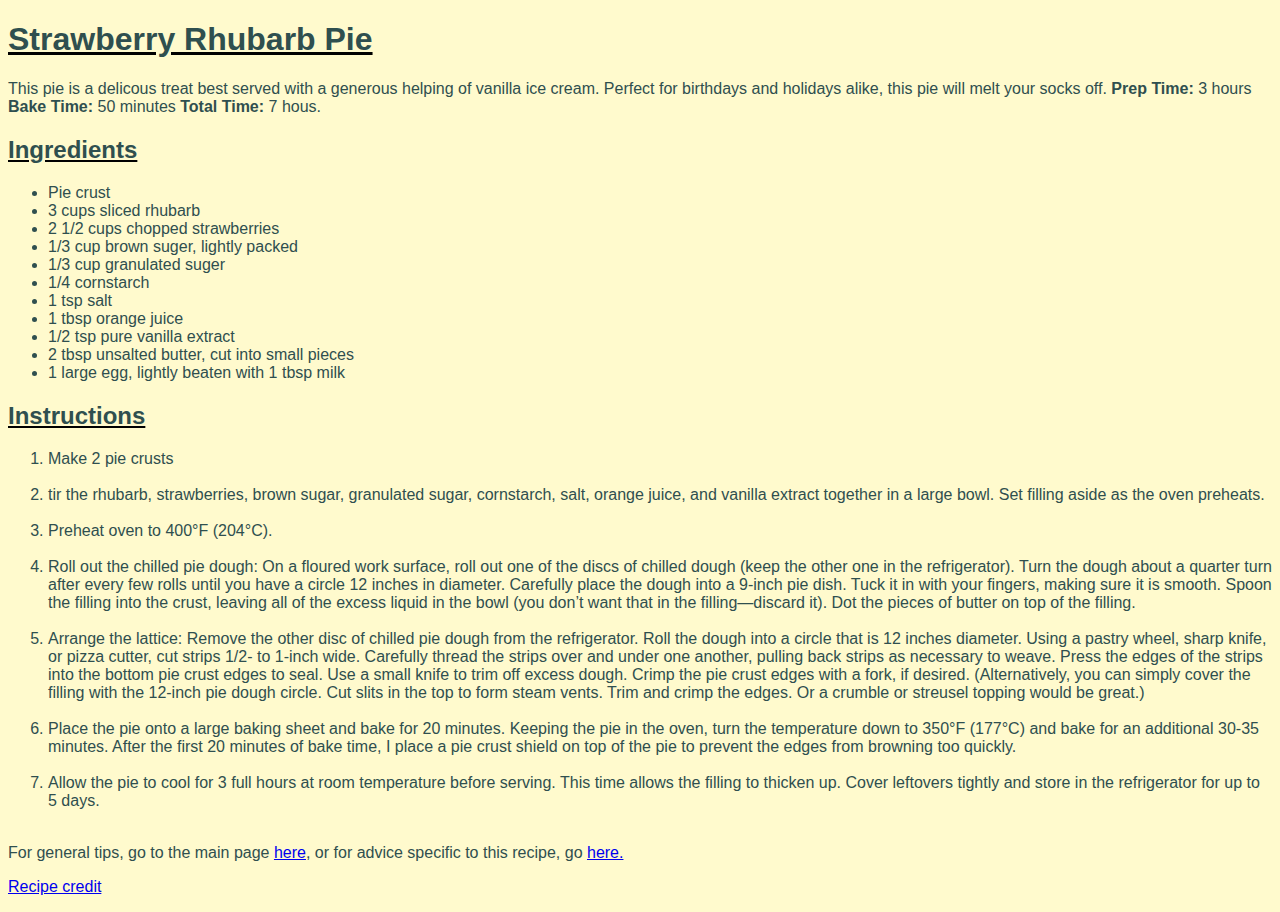
==== piecrustrecipe.html @ 3ed16430 "Rename Pie Crust Recipe to piecrustrecipe.html" ====
<!DOCTYPE html>
<html>
  <!--Courtney English, March 31st, 2025-->
  <!--This is the main page of my website-->
  <head>
    <meta charset="utf-8" />
    <title>Pie Stuff</title>
    <link rel="stylesheet" href="style.css" />
    <style></style>
  </head>
  <body>
    <h1>Strawberry Rhubarb Pie</h1>
    <p>
      This pie is a delicous treat best served with a generous helping of
      vanilla ice cream. Perfect for birthdays and holidays alike, this pie will
      melt your socks off. <strong>Prep Time:</strong> 3 hours
      <strong>Bake Time:</strong> 50 minutes <strong>Total Time:</strong> 7
      hous.
    </p>

    <h2>Ingredients</h2>
    <ul>
      <li>Pie crust</li>
      <li>3 cups sliced rhubarb</li>
      <li>2 1/2 cups chopped strawberries</li>
      <li>1/3 cup brown suger, lightly packed</li>
      <li>1/3 cup granulated suger</li>
      <li>1/4 cornstarch</li>
      <li>1 tsp salt</li>
      <li>1 tbsp orange juice</li>
      <li>1/2 tsp pure vanilla extract</li>
      <li>2 tbsp unsalted butter, cut into small pieces</li>
      <li>1 large egg, lightly beaten with 1 tbsp milk</li>
    </ul>
    <h2>Instructions</h2>
    <ol>
      <li>Make 2 pie crusts</li>
      <br />
      <li>
        tir the rhubarb, strawberries, brown sugar, granulated sugar,
        cornstarch, salt, orange juice, and vanilla extract together in a large
        bowl. Set filling aside as the oven preheats.
      </li>
      <br />
      <li>Preheat oven to 400°F (204°C).</li>
      <br />
      <li>
        Roll out the chilled pie dough: On a floured work surface, roll out one
        of the discs of chilled dough (keep the other one in the refrigerator).
        Turn the dough about a quarter turn after every few rolls until you have
        a circle 12 inches in diameter. Carefully place the dough into a 9-inch
        pie dish. Tuck it in with your fingers, making sure it is smooth. Spoon
        the filling into the crust, leaving all of the excess liquid in the bowl
        (you don’t want that in the filling—discard it). Dot the pieces of
        butter on top of the filling.
      </li>
      <br />
      <li>
        Arrange the lattice: Remove the other disc of chilled pie dough from the
        refrigerator. Roll the dough into a circle that is 12 inches diameter.
        Using a pastry wheel, sharp knife, or pizza cutter, cut strips 1/2- to
        1-inch wide. Carefully thread the strips over and under one another,
        pulling back strips as necessary to weave. Press the edges of the strips
        into the bottom pie crust edges to seal. Use a small knife to trim off
        excess dough. Crimp the pie crust edges with a fork, if desired.
        (Alternatively, you can simply cover the filling with the 12-inch pie
        dough circle. Cut slits in the top to form steam vents. Trim and crimp
        the edges. Or a crumble or streusel topping would be great.)
      </li>
      <br />
      <li>
        Place the pie onto a large baking sheet and bake for 20 minutes. Keeping
        the pie in the oven, turn the temperature down to 350°F (177°C) and bake
        for an additional 30-35 minutes. After the first 20 minutes of bake
        time, I place a pie crust shield on top of the pie to prevent the edges
        from browning too quickly.
      </li>
      <br />
      <li>
        Allow the pie to cool for 3 full hours at room temperature before
        serving. This time allows the filling to thicken up. Cover leftovers
        tightly and store in the refrigerator for up to 5 days.
      </li>
      <br />
    </ol>

    <p>
      For general tips, go to the main page
      <a href="https://accurate-private-voyage.glitch.me/">here</a>, or for
      advice specific to this recipe, go
      <a href="https://sallysbakingaddiction.com/strawberry-rhubarb-pie/"
        >here.</a
      >
    </p>
    <p>
      <a href="https://sallysbakingaddiction.com/strawberry-rhubarb-pie/"
        >Recipe credit</a
      >
    </p>
  </body>
</html>
---- style.css ----
/*Courtney E, March 31st, 2025
This is the style of the main page*/

body {
  font-family: sans-serif;
  background-color: LemonChiffon;
  color: DarkSlateGrey;
}

#IntroP {
  text-align: left;
}

#Image1 {
  position: relative;
  margin: auto;
  display: block;
}

#tablebox {
  color: black;
  border: 3px solid black;
  margin: auto;
  padding: 10px;
  width: 600px;
  text-align: auto;
}

.head {
  text-align: center;
}

#Ack {
  line-height: 1.5em;
  font-style: italic;
}
h1,
h2,
h3,
h4 {
  text-decoration: underline black;
}
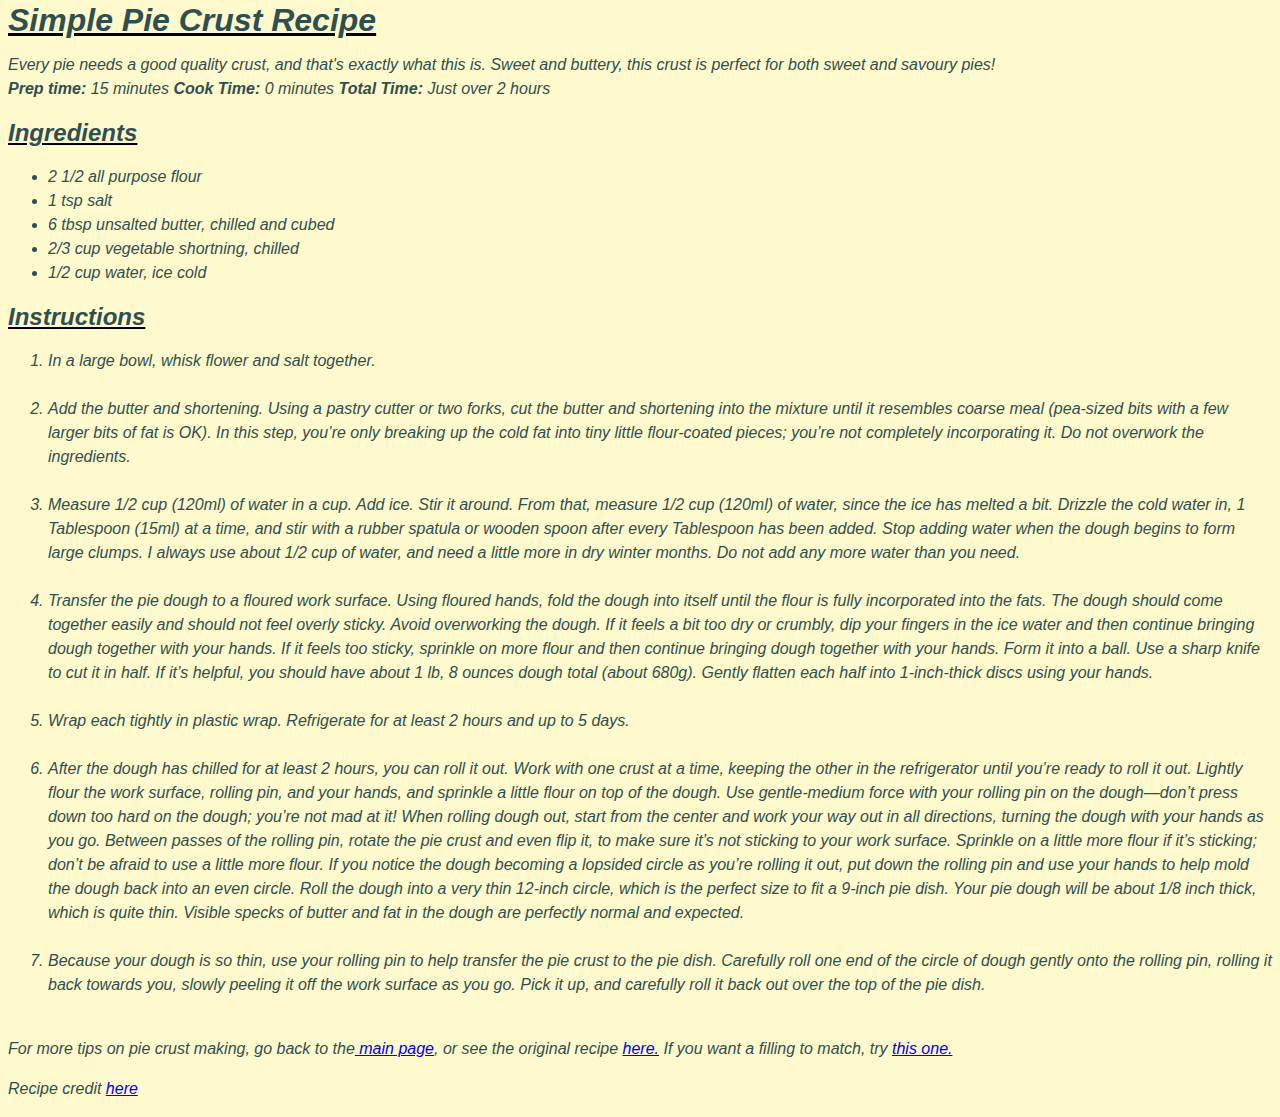
==== commit 4782dc64: "Update piecrustrecipe.html" ====
--- a/piecrustrecipe.html
+++ b/piecrustrecipe.html
@@ -1,4 +1,3 @@
-<!DOCTYPE html>
 <html>
   <!--Courtney English, March 31st, 2025-->
   <!--This is the main page of my website-->
@@ -6,97 +5,131 @@
     <meta charset="utf-8" />
     <title>Pie Stuff</title>
     <link rel="stylesheet" href="style.css" />
-    <style></style>
+    <style>
+      #Ack {
+        line-height: 1.5em;
+        font-style: italic;
+      }
+      h1,
+      h2,
+      h3,
+      h4 {
+        text-decoration: underline black;
+      }
+    </style>
   </head>
   <body>
-    <h1>Strawberry Rhubarb Pie</h1>
-    <p>
-      This pie is a delicous treat best served with a generous helping of
-      vanilla ice cream. Perfect for birthdays and holidays alike, this pie will
-      melt your socks off. <strong>Prep Time:</strong> 3 hours
-      <strong>Bake Time:</strong> 50 minutes <strong>Total Time:</strong> 7
-      hous.
-    </p>
+    <div id="Ack">
+      <h1>Simple Pie Crust Recipe</h1>
+      <p>
+        Every pie needs a good quality crust, and that's exactly what this is.
+        Sweet and buttery, this crust is perfect for both sweet and savoury
+        pies! <br />
+        <strong>Prep time:</strong> 15 minutes <strong>Cook Time:</strong> 0
+        minutes <strong>Total Time:</strong> Just over 2 hours
+      </p>
 
-    <h2>Ingredients</h2>
-    <ul>
-      <li>Pie crust</li>
-      <li>3 cups sliced rhubarb</li>
-      <li>2 1/2 cups chopped strawberries</li>
-      <li>1/3 cup brown suger, lightly packed</li>
-      <li>1/3 cup granulated suger</li>
-      <li>1/4 cornstarch</li>
-      <li>1 tsp salt</li>
-      <li>1 tbsp orange juice</li>
-      <li>1/2 tsp pure vanilla extract</li>
-      <li>2 tbsp unsalted butter, cut into small pieces</li>
-      <li>1 large egg, lightly beaten with 1 tbsp milk</li>
-    </ul>
-    <h2>Instructions</h2>
-    <ol>
-      <li>Make 2 pie crusts</li>
-      <br />
-      <li>
-        tir the rhubarb, strawberries, brown sugar, granulated sugar,
-        cornstarch, salt, orange juice, and vanilla extract together in a large
-        bowl. Set filling aside as the oven preheats.
-      </li>
-      <br />
-      <li>Preheat oven to 400°F (204°C).</li>
-      <br />
-      <li>
-        Roll out the chilled pie dough: On a floured work surface, roll out one
-        of the discs of chilled dough (keep the other one in the refrigerator).
-        Turn the dough about a quarter turn after every few rolls until you have
-        a circle 12 inches in diameter. Carefully place the dough into a 9-inch
-        pie dish. Tuck it in with your fingers, making sure it is smooth. Spoon
-        the filling into the crust, leaving all of the excess liquid in the bowl
-        (you don’t want that in the filling—discard it). Dot the pieces of
-        butter on top of the filling.
-      </li>
-      <br />
-      <li>
-        Arrange the lattice: Remove the other disc of chilled pie dough from the
-        refrigerator. Roll the dough into a circle that is 12 inches diameter.
-        Using a pastry wheel, sharp knife, or pizza cutter, cut strips 1/2- to
-        1-inch wide. Carefully thread the strips over and under one another,
-        pulling back strips as necessary to weave. Press the edges of the strips
-        into the bottom pie crust edges to seal. Use a small knife to trim off
-        excess dough. Crimp the pie crust edges with a fork, if desired.
-        (Alternatively, you can simply cover the filling with the 12-inch pie
-        dough circle. Cut slits in the top to form steam vents. Trim and crimp
-        the edges. Or a crumble or streusel topping would be great.)
-      </li>
-      <br />
-      <li>
-        Place the pie onto a large baking sheet and bake for 20 minutes. Keeping
-        the pie in the oven, turn the temperature down to 350°F (177°C) and bake
-        for an additional 30-35 minutes. After the first 20 minutes of bake
-        time, I place a pie crust shield on top of the pie to prevent the edges
-        from browning too quickly.
-      </li>
-      <br />
-      <li>
-        Allow the pie to cool for 3 full hours at room temperature before
-        serving. This time allows the filling to thicken up. Cover leftovers
-        tightly and store in the refrigerator for up to 5 days.
-      </li>
-      <br />
-    </ol>
+      <h2>Ingredients</h2>
+      <ul>
+        <li>2 1/2 all purpose flour</li>
+        <li>1 tsp salt</li>
+        <li>6 tbsp unsalted butter, chilled and cubed</li>
+        <li>2/3 cup vegetable shortning, chilled</li>
+        <li>1/2 cup water, ice cold</li>
+      </ul>
 
-    <p>
-      For general tips, go to the main page
-      <a href="https://accurate-private-voyage.glitch.me/">here</a>, or for
-      advice specific to this recipe, go
-      <a href="https://sallysbakingaddiction.com/strawberry-rhubarb-pie/"
-        >here.</a
-      >
-    </p>
-    <p>
-      <a href="https://sallysbakingaddiction.com/strawberry-rhubarb-pie/"
-        >Recipe credit</a
-      >
-    </p>
+      <h2>Instructions</h2>
+      <ol>
+        <li>In a large bowl, whisk flower and salt together.</li>
+        <br />
+        <li>
+          Add the butter and shortening. Using a pastry cutter or two forks, cut
+          the butter and shortening into the mixture until it resembles coarse
+          meal (pea-sized bits with a few larger bits of fat is OK). In this
+          step, you’re only breaking up the cold fat into tiny little
+          flour-coated pieces; you’re not completely incorporating it. Do not
+          overwork the ingredients.
+        </li>
+        <br />
+        <li>
+          Measure 1/2 cup (120ml) of water in a cup. Add ice. Stir it around.
+          From that, measure 1/2 cup (120ml) of water, since the ice has melted
+          a bit. Drizzle the cold water in, 1 Tablespoon (15ml) at a time, and
+          stir with a rubber spatula or wooden spoon after every Tablespoon has
+          been added. Stop adding water when the dough begins to form large
+          clumps. I always use about 1/2 cup of water, and need a little more in
+          dry winter months. Do not add any more water than you need.
+        </li>
+        <br />
+        <li>
+          Transfer the pie dough to a floured work surface. Using floured hands,
+          fold the dough into itself until the flour is fully incorporated into
+          the fats. The dough should come together easily and should not feel
+          overly sticky. Avoid overworking the dough. If it feels a bit too dry
+          or crumbly, dip your fingers in the ice water and then continue
+          bringing dough together with your hands. If it feels too sticky,
+          sprinkle on more flour and then continue bringing dough together with
+          your hands. Form it into a ball. Use a sharp knife to cut it in half.
+          If it’s helpful, you should have about 1 lb, 8 ounces dough total
+          (about 680g). Gently flatten each half into 1-inch-thick discs using
+          your hands.
+        </li>
+        <br />
+        <li>
+          Wrap each tightly in plastic wrap. Refrigerate for at least 2 hours
+          and up to 5 days.
+        </li>
+        <br />
+        <li>
+          After the dough has chilled for at least 2 hours, you can roll it out.
+          Work with one crust at a time, keeping the other in the refrigerator
+          until you’re ready to roll it out. Lightly flour the work surface,
+          rolling pin, and your hands, and sprinkle a little flour on top of the
+          dough. Use gentle-medium force with your rolling pin on the
+          dough—don’t press down too hard on the dough; you’re not mad at it!
+          When rolling dough out, start from the center and work your way out in
+          all directions, turning the dough with your hands as you go. Between
+          passes of the rolling pin, rotate the pie crust and even flip it, to
+          make sure it’s not sticking to your work surface. Sprinkle on a little
+          more flour if it’s sticking; don’t be afraid to use a little more
+          flour. If you notice the dough becoming a lopsided circle as you’re
+          rolling it out, put down the rolling pin and use your hands to help
+          mold the dough back into an even circle. Roll the dough into a very
+          thin 12-inch circle, which is the perfect size to fit a 9-inch pie
+          dish. Your pie dough will be about 1/8 inch thick, which is quite
+          thin. Visible specks of butter and fat in the dough are perfectly
+          normal and expected.
+        </li>
+        <br />
+        <li>
+          Because your dough is so thin, use your rolling pin to help transfer
+          the pie crust to the pie dish. Carefully roll one end of the circle of
+          dough gently onto the rolling pin, rolling it back towards you, slowly
+          peeling it off the work surface as you go. Pick it up, and carefully
+          roll it back out over the top of the pie dish.
+        </li>
+        <br />
+      </ol>
+      <p>
+        For more tips on pie crust making, go back to the<a
+          href="https://accurate-private-voyage.glitch.me/"
+        >
+          main page</a
+        >, or see the original recipe
+        <a
+          href="https://sallysbakingaddiction.com/baking-basics-homemade-buttery-flaky-pie-crust/"
+          >here.</a
+        >
+        If you want a filling to match, try
+        <a href="PieFillingRecipe.html">this one.</a>
+      </p>
+      <p>
+        Recipe credit
+        <a
+          href="https://sallysbakingaddiction.com/baking-basics-homemade-buttery-flaky-pie-crust/"
+          >here</a
+        >
+      </p>
+    </div>
   </body>
 </html>
-
